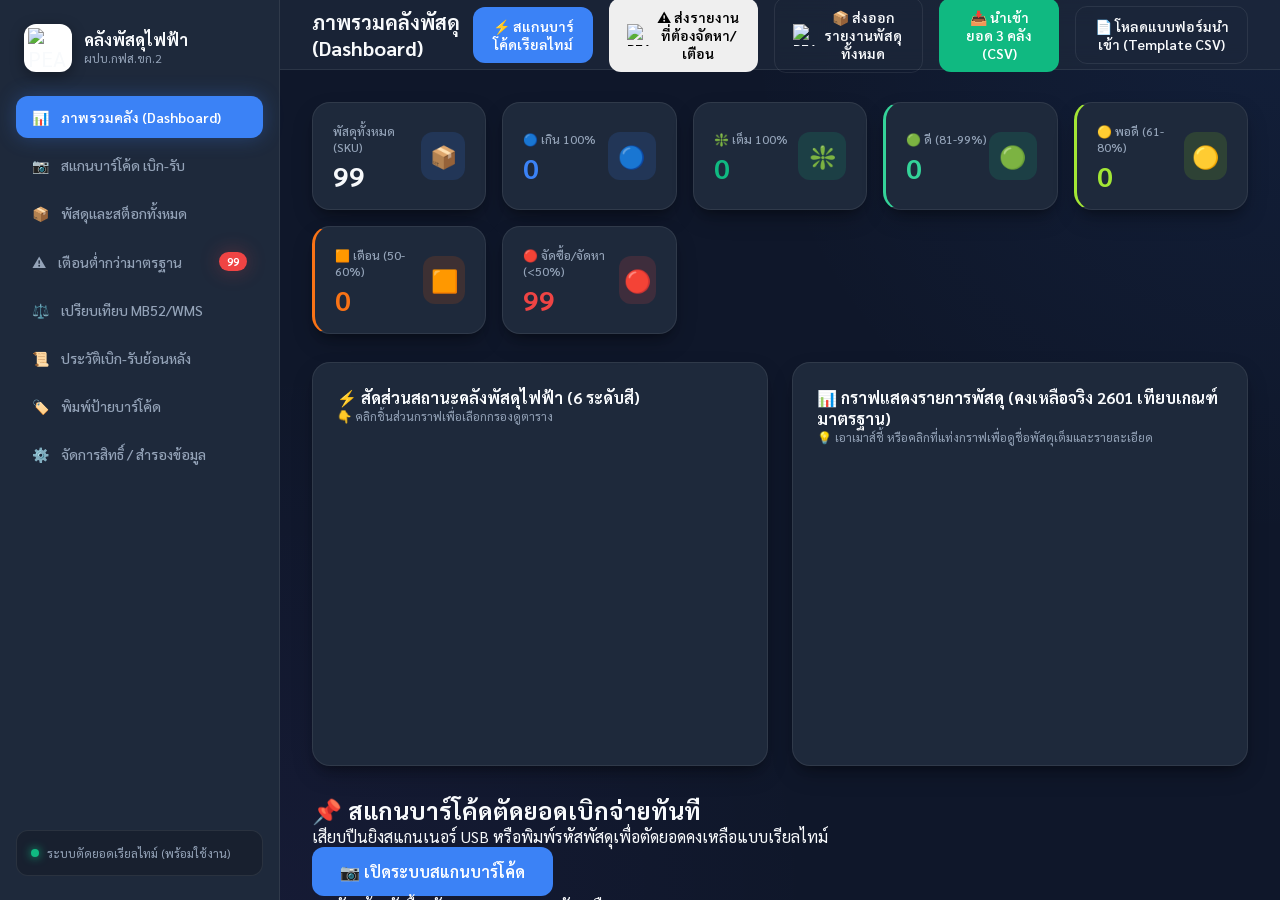
==== public/index.html @ c1f0d264 "Scope transaction modal strictly inside Scan tab only (v9.0)" ====
<!DOCTYPE html>
<html lang="th">
<head>
    <meta charset="UTF-8">
    <meta name="viewport" content="width=device-width, initial-scale=1.0">
    <title>ระบบตรวจนับคลังพัสดุและการเบิกจ่ายเรียลไทม์ (PEA Warehouse Management System)</title>
    
    <!-- CSS Dependencies -->
    <link rel="stylesheet" href="css/styles.css?v=9.0">
    
    <!-- JS Dependencies (Chart.js, JsBarcode & Html5Qrcode Camera Scanner via CDN) -->
    <script src="https://cdn.jsdelivr.net/npm/chart.js"></script>
    <script src="https://cdn.jsdelivr.net/npm/jsbarcode@3.11.5/dist/JsBarcode.all.min.js"></script>
    <script src="https://unpkg.com/html5-qrcode@2.3.8/html5-qrcode.min.js"></script>
</head>
<body>
    <div class="app-container">
        <!-- Sidebar Navigation -->
        <aside class="sidebar">
            <div class="brand-header">
                <div class="brand-logo">
                    <img src="ภาพอุปกรณ์/pea_logo_designed.svg" alt="PEA Logo" onerror="this.onerror=null; this.src='https://lh3.googleusercontent.com/d/1NlyJ3Hu-nC9CjVQD8YRNjFdaChjF1O44';">
                </div>
                <div class="brand-title">
                    <h1>คลังพัสดุไฟฟ้า</h1>
                    <p>ผปบ.กฟส.ขก.2</p>
                </div>
            </div>

            <ul class="nav-menu">
                <li class="nav-item active" data-tab="dashboard">
                    <span>📊</span> ภาพรวมคลัง (Dashboard)
                </li>
                <li class="nav-item" data-tab="scan">
                    <span>📷</span> สแกนบาร์โค้ด เบิก-รับ
                </li>
                <li class="nav-item" data-tab="stock">
                    <span>📦</span> พัสดุและสต็อกทั้งหมด
                </li>
                <li class="nav-item" data-tab="alerts">
                    <span>⚠️</span> เตือนต่ำกว่ามาตรฐาน
                    <span class="nav-badge" id="navAlertBadge">0</span>
                </li>
                <li class="nav-item" data-tab="comparison">
                    <span>⚖️</span> เปรียบเทียบ MB52/WMS
                </li>
                <li class="nav-item" data-tab="history">
                    <span>📜</span> ประวัติเบิก-รับย้อนหลัง
                </li>
                <li class="nav-item" data-tab="labels">
                    <span>🏷️</span> พิมพ์ป้ายบาร์โค้ด
                </li>
                <li class="nav-item" data-tab="settings">
                    <span>⚙️</span> จัดการสิทธิ์ / สำรองข้อมูล
                </li>
            </ul>

            <div class="sidebar-footer">
                <div class="status-indicator">
                    <div class="dot-online"></div>
                    <span>ระบบตัดยอดเรียลไทม์ (พร้อมใช้งาน)</span>
                </div>
            </div>
        </aside>

        <!-- Main Content View Area -->
        <main class="main-content">
            <!-- Top Action Header Bar -->
            <header class="top-bar">
                <h2 class="page-title" id="currentPageTitle">ภาพรวมคลังพัสดุ (Dashboard)</h2>
                <div class="top-actions">
                    <button class="btn btn-primary" onclick="app.switchTab('scan')">
                        ⚡ สแกนบาร์โค้ดเรียลไทม์
                    </button>
                    <button class="btn btn-warning" onclick="app.exportReorderReport()" style="display: inline-flex; align-items: center; gap: 8px;">
                        <img src="https://lh3.googleusercontent.com/d/1NlyJ3Hu-nC9CjVQD8YRNjFdaChjF1O44" alt="PEA Logo" style="width: 22px; height: 22px; object-fit: contain;"> ⚠️ ส่งรายงานที่ต้องจัดหา/เตือน
                    </button>
                    <button class="btn btn-outline" onclick="app.exportAllItemsReport()" style="display: inline-flex; align-items: center; gap: 8px;">
                        <img src="https://lh3.googleusercontent.com/d/1NlyJ3Hu-nC9CjVQD8YRNjFdaChjF1O44" alt="PEA Logo" style="width: 22px; height: 22px; object-fit: contain;"> 📦 ส่งออกรายงานพัสดุทั้งหมด
                    </button>
                    <button class="btn btn-success" onclick="app.triggerImportLocationQuantities()" style="display: inline-flex; align-items: center; gap: 6px;">
                        📥 นำเข้ายอด 3 คลัง (CSV)
                    </button>
                    <button class="btn btn-outline" onclick="app.downloadBatchImportTemplate()" style="display: inline-flex; align-items: center; gap: 6px;">
                        📄 โหลดแบบฟอร์มนำเข้า (Template CSV)
                    </button>
                    <input type="file" id="locationImportFileInput" accept=".csv, .txt" style="display: none;" onchange="app.handleLocationBatchImport(event)">
                </div>
            </header>

            <!-- PAGE 1: DASHBOARD -->
            <div class="page-container active" id="page-dashboard">
                <!-- Interactive KPI Cards (6 Stock Status Levels) -->
                <div class="stats-grid" style="grid-template-columns: repeat(auto-fit, minmax(160px, 1fr));">
                    <div class="stat-card total" id="kpiCardTotal" title="คลิกเพื่อแสดงพัสดุทั้งหมด">
                        <div class="stat-info">
                            <h3>พัสดุทั้งหมด (SKU)</h3>
                            <div class="stat-value" id="statTotalSKU">0</div>
                        </div>
                        <div class="stat-icon">📦</div>
                    </div>
                    <div class="stat-card info" id="kpiCardOver" title="คลิกเพื่อแสดงรายการเกิน 100%">
                        <div class="stat-info">
                            <h3>🔵 เกิน 100%</h3>
                            <div class="stat-value" id="statOverCount" style="color: #3b82f6;">0</div>
                        </div>
                        <div class="stat-icon">🔵</div>
                    </div>
                    <div class="stat-card normal" id="kpiCardFull" title="คลิกเพื่อแสดงรายการเต็ม 100%">
                        <div class="stat-info">
                            <h3>❇️ เต็ม 100%</h3>
                            <div class="stat-value" id="statFullCount" style="color: #10b981;">0</div>
                        </div>
                        <div class="stat-icon">❇️</div>
                    </div>
                    <div class="stat-card" id="kpiCardGood" title="คลิกเพื่อแสดงรายการดี (81-99%)" style="border-left: 3px solid #34d399;">
                        <div class="stat-info">
                            <h3>🟢 ดี (81-99%)</h3>
                            <div class="stat-value" id="statGoodCount" style="color: #34d399;">0</div>
                        </div>
                        <div class="stat-icon" style="background: rgba(16, 185, 129, 0.15); color: #34d399;">🟢</div>
                    </div>
                    <div class="stat-card" id="kpiCardNormal" title="คลิกเพื่อแสดงรายการพอดี (61-80%)" style="border-left: 3px solid #a3e635;">
                        <div class="stat-info">
                            <h3>🟡 พอดี (61-80%)</h3>
                            <div class="stat-value" id="statNormalCount" style="color: #a3e635;">0</div>
                        </div>
                        <div class="stat-icon" style="background: rgba(132, 204, 22, 0.15); color: #a3e635;">🟡</div>
                    </div>
                    <div class="stat-card warning" id="kpiCardLow" title="คลิกเพื่อแสดงรายการเตือน (50-60%)" style="border-left: 3px solid #f97316;">
                        <div class="stat-info">
                            <h3>🟧 เตือน (50-60%)</h3>
                            <div class="stat-value" id="statLowCount" style="color: #f97316;">0</div>
                        </div>
                        <div class="stat-icon" style="background: rgba(234, 88, 12, 0.15); color: #f97316;">🟧</div>
                    </div>
                    <div class="stat-card danger" id="kpiCardOut" title="คลิกเพื่อแสดงรายการจัดซื้อ/จัดหา (<50%)">
                        <div class="stat-info">
                            <h3>🔴 จัดซื้อ/จัดหา (<50%)</h3>
                            <div class="stat-value" id="statOutOfStock" style="color: var(--danger);">0</div>
                        </div>
                        <div class="stat-icon">🔴</div>
                    </div>
                </div>

                <!-- 📊 INTERACTIVE CHARTS SECTION -->
                <div class="top-charts-grid">
                    <!-- Chart 1: Doughnut Status % -->
                    <div class="chart-card">
                        <div class="chart-header">
                            <div>
                                <h3 style="font-size: 16px; font-weight: 700;">⚡ สัดส่วนสถานะคลังพัสดุไฟฟ้า (6 ระดับสี)</h3>
                                <p style="font-size: 12px; color: var(--text-secondary);">👇 คลิกชิ้นส่วนกราฟเพื่อเลือกกรองดูตาราง</p>
                            </div>
                        </div>
                        <div class="chart-wrapper">
                            <canvas id="stockStatusChart"></canvas>
                        </div>
                    </div>

                    <!-- Chart 2: Bar Chart showing Items & Comparison -->
                    <div class="chart-card">
                        <div class="chart-header">
                            <div>
                                <h3 style="font-size: 16px; font-weight: 700;">📊 กราฟแสดงรายการพัสดุ (คงเหลือจริง 2601 เทียบเกณฑ์มาตรฐาน)</h3>
                                <p style="font-size: 12px; color: var(--text-secondary);">💡 เอาเมาส์ชี้ หรือคลิกที่แท่งกราฟเพื่อดูชื่อพัสดุเต็มและรายละเอียด</p>
                            </div>
                            <div id="barChartPageControls" style="display: flex; align-items: center; gap: 8px;">
                                <!-- Dynamic Pagination Controls -->
                            </div>
                        </div>
                        <div class="chart-wrapper">
                            <canvas id="stockComparisonChart"></canvas>
                        </div>
                        <!-- Full Item Name Preview Banner -->
                        <div id="barChartItemPreview"></div>
                    </div>
                </div>

                <!-- Quick Scan Banner -->
                <div class="scan-banner">
                    <div class="scan-banner-info">
                        <h2>📌 สแกนบาร์โค้ดตัดยอดเบิกจ่ายทันที</h2>
                        <p>เสียบปืนยิงสแกนเนอร์ USB หรือพิมพ์รหัสพัสดุเพื่อตัดยอดคงเหลือแบบเรียลไทม์</p>
                    </div>
                    <button class="btn btn-primary" style="padding: 14px 28px; font-size: 16px;" onclick="app.switchTab('scan')">
                        📷 เปิดระบบสแกนบาร์โค้ด
                    </button>
                </div>

                <!-- ⚠️ FILTERED TABLE CARD WITH SORTABLE COLUMNS & SEQUENTIAL INDEX -->
                <div class="table-card">
                    <div class="table-header">
                        <div>
                            <div class="table-title" id="dashboardTableTitle">⚠️ รายการพัสดุแจ้งเตือนต้องสั่งซื้อ/จัดหา</div>
                            <div style="font-size: 12px; color: var(--text-secondary); margin-top: 4px;">เรียงลำดับตามไฟล์มาตรฐานคลัง | คลิกหัวคอลัมน์เพื่อสลับการจัดเรียงได้</div>
                        </div>
                        <div class="filter-pills-bar">
                            <button class="filter-pill active" data-filter="alerts" onclick="app.setDashboardFilter('alerts')">⚠️ แจ้งเตือนรวม</button>
                            <button class="filter-pill" data-filter="out_of_stock" onclick="app.setDashboardFilter('out_of_stock')">🔴 จัดซื้อ/จัดหา (<50%)</button>
                            <button class="filter-pill" data-filter="low" onclick="app.setDashboardFilter('low')">🟧 เตือน (50-60%)</button>
                            <button class="filter-pill" data-filter="normal" onclick="app.setDashboardFilter('normal')">🟡 พอดี (61-80%)</button>
                            <button class="filter-pill" data-filter="good" onclick="app.setDashboardFilter('good')">🟢 ดี (81-99%)</button>
                            <button class="filter-pill" data-filter="full" onclick="app.setDashboardFilter('full')">❇️ เต็ม 100%</button>
                            <button class="filter-pill" data-filter="over" onclick="app.setDashboardFilter('over')">🔵 เกิน 100%</button>
                            <button class="filter-pill" data-filter="all" onclick="app.setDashboardFilter('all')">📦 ทั้งหมด</button>
                        </div>
                    </div>
                    <div class="table-responsive">
                        <table class="data-table">
                            <thead>
                                <tr>
                                    <th style="width: 50px; text-align: center;">ลำดับ</th>
                                    <th>รูปภาพ</th>
                                    <th style="cursor: pointer; user-select: none;" onclick="app.handleSort('code')" title="คลิกเพื่อเรียงตามรหัสพัสดุ">รหัสพัสดุ ⇕</th>
                                    <th style="cursor: pointer; user-select: none;" onclick="app.handleSort('name')" title="คลิกเพื่อเรียงตามชื่อพัสดุ">รายการ ⇕</th>
                                    <th style="cursor: pointer; user-select: none;" onclick="app.handleSort('pct')" title="คลิกเพื่อเรียงตามสถานะ">สถานะ % ⇕</th>
                                    <th style="cursor: pointer; user-select: none; background: rgba(16, 185, 129, 0.25) !important; color: #34d399 !important; font-weight: 700; border-bottom: 2px solid #10b981; border-left: 1px solid rgba(16, 185, 129, 0.3); border-right: 1px solid rgba(16, 185, 129, 0.3);" onclick="app.handleSort('standard')" title="คลิกเพื่อเรียงตามเกณฑ์มาตรฐาน (สีเขียวทั้งคอลัมน์)">❇️ มาตรฐาน ⇕</th>
                                    <th style="cursor: pointer; user-select: none;" onclick="app.handleSort('currentQty')" title="คลิกเพื่อเรียงตามคงเหลือ 2601">คงเหลือจริง(storage location 2601) ⇕</th>
                                    <th style="cursor: pointer; user-select: none;" onclick="app.handleSort('mb52Qty')" title="คลิกเพื่อเรียงตาม MB52">คงเหลือใน MB52 ⇕</th>
                                    <th style="cursor: pointer; user-select: none;" onclick="app.handleSort('wmsQty')" title="คลิกเพื่อเรียงตาม WMS">คงเหลือใน WMS ⇕</th>
                                    <th style="cursor: pointer; user-select: none;" onclick="app.handleSort('wmsVsMb52')" title="คลิกเพื่อเรียงตามส่วนต่าง WMS เทียบกับ MB52">⚖️ WMS vs MB52 (ส่วนต่าง) ⇕</th>
                                    <th style="cursor: pointer; user-select: none;" onclick="app.handleSort('kk23Qty')" title="คลิกเพื่อเรียงตามคลัง 0023">คลังกฟจ.ขอนแก่น (sloc 0023) ⇕</th>
                                    <th style="cursor: pointer; user-select: none;" onclick="app.handleSort('comparison')" title="คลิกเพื่อเรียงตามการเปรียบเทียบยอดคลัง">🔍 เปรียบเทียบยอดคลัง ⇕</th>
                                    <th style="cursor: pointer; user-select: none;" onclick="app.handleSort('pct')" title="คลิกเพื่อเรียงตาม %">% คงเหลือ ⇕</th>
                                    <th>ทำรายการ</th>
                                </tr>
                            </thead>
                            <tbody id="dashboardAlertsTbody">
                                <!-- Dynamic Filtered Rows -->
                            </tbody>
                        </table>
                    </div>
                </div>
            </div>

            <!-- PAGE 2: SCAN & TRANSACTION -->
            <div class="page-container" id="page-scan">
                <div class="scanner-box" style="max-width: 600px; margin: 0 auto;">
                    <h2 style="font-size: 24px; margin-bottom: 8px;">📷 ยิงสแกนบาร์โค้ด หรือป้อนรหัสพัสดุ</h2>
                    <p style="color: var(--text-secondary); margin-bottom: 20px;">รองรับทั้งสแกนเนอร์ USB, พิมพ์รหัสพัสดุ และ **ใช้กล้องถ่ายรูปสแกนบาร์โค้ดบนโทรศัพท์มือถือ**</p>
                    
                    <!-- Manual / USB Scanner Input with Auto-Suggest Dropdown -->
                    <div class="scan-input-group" style="margin-bottom: 20px; position: relative;">
                        <input type="text" id="barcodeInput" class="scan-input" placeholder="ยิงบาร์โค้ด หรือพิมพ์รหัส / ชื่อพัสดุเพื่อเลือก..." autofocus onkeypress="if(event.key==='Enter') app.handleManualScanInput()" oninput="app.handleBarcodeInputLiveSearch(this.value)" onfocus="app.handleBarcodeInputLiveSearch(this.value)">
                        <button class="btn btn-primary" onclick="app.handleManualScanInput()">ค้นหา / เบิก</button>
                        
                        <!-- Dynamic Auto-Suggest Dropdown List -->
                        <div id="barcodeSearchResults" class="search-autocomplete-box" style="display: none;"></div>
                    </div>

                    <!-- Mobile Camera Scanner Controls -->
                    <div style="border-top: 1px solid var(--border-color); padding-top: 20px; text-align: center;">
                        <h4 style="font-size: 15px; color: var(--accent-primary); margin-bottom: 12px;">📱 ระบบสแกนด้วยกล้องมือถือ / เว็บแคม</h4>
                        <div style="display: flex; gap: 8px; justify-content: center; flex-wrap: wrap; margin-bottom: 16px;">
                            <button id="btnStartCamera" class="btn btn-success" onclick="app.startCameraScanner()" style="padding: 10px 20px; font-weight: bold;">
                                📷 เปิดกล้องสแกนบาร์โค้ด
                            </button>
                            <button id="btnStopCamera" class="btn btn-outline" onclick="app.stopCameraScanner()" style="display: none; padding: 10px 16px; color: #ef4444; border-color: #ef4444;">
                                ⏹️ ปิดกล้อง
                            </button>
                            <button id="btnSwitchCamera" class="btn btn-outline" onclick="app.switchCameraFacingMode()" style="display: none; padding: 10px 16px;">
                                🔄 สลับกล้อง (หน้า/หลัง)
                            </button>
                        </div>

                        <!-- Camera Viewfinder Box -->
                        <div id="cameraScannerContainer" style="display: none; position: relative; width: 100%; max-width: 480px; margin: 0 auto; border-radius: 12px; overflow: hidden; border: 3px solid var(--accent-primary); background: #000; box-shadow: 0 10px 25px rgba(0,0,0,0.5);">
                            <div id="cameraScannerView" style="width: 100%;"></div>
                            <div id="cameraScanStatus" style="position: absolute; bottom: 10px; left: 0; right: 0; background: rgba(15, 23, 42, 0.85); color: #34d399; font-size: 12px; padding: 6px 12px; font-weight: 600; text-align: center; z-index: 10;">
                                🎯 กำลังส่องบาร์โค้ด... กรุณาส่องบาร์โค้ดให้อยู่ในกรอบ
                            </div>
                        </div>
                    </div>
                </div>

                <!-- REAL-TIME TRANSACTION & OWNER PROTECTED PHOTO UPLOAD MODAL (Scoped exclusively to Scan tab) -->
                <div class="modal-overlay" id="txModal" hidden style="display: none !important;" onclick="if(event.target===this) app.closeModals()">
                    <div class="modal-card" style="max-width: 580px;">
                        <div class="modal-header">
                            <div class="modal-title">⚡ ทำรายการเรียลไทม์ & จัดการรูปภาพพัสดุ</div>
                            <button class="close-btn close-modal-btn">&times;</button>
                        </div>
                        
                        <div style="background: rgba(0, 0, 0, 0.25); border-radius: var(--radius-md); padding: 16px; margin-bottom: 20px; display: flex; gap: 16px; align-items: center;">
                            <div id="modalItemImageContainer" class="item-thumb-container" style="width: 72px; height: 72px; font-size: 32px;" title="คลิกเพื่อดูรูปภาพขนาดใหญ่ หรือแก้ไข">
                                <!-- Dynamic Modal Thumbnail -->
                            </div>
                            <div style="flex: 1;">
                                <div style="font-size: 12px; color: var(--text-secondary);">รหัสพัสดุ: <span id="modalItemCode" style="font-family: monospace; font-weight: 700; color: var(--accent-primary);"></span></div>
                                <div style="font-size: 16px; font-weight: 700; margin: 4px 0;" id="modalItemName"></div>
                                <div style="display: flex; gap: 16px; margin-top: 6px; font-size: 13px;">
                                    <div>คงเหลือจริง(storage location 2601): <strong id="modalCurrentQty" style="color: var(--success);"></strong></div>
                                    <div>มาตรฐานกำหนด: <strong id="modalStandardQty" style="color: var(--text-secondary);"></strong></div>
                                </div>
                            </div>
                        </div>

                        <!-- Item Photo Management Section (Owner Protected: Aunkung) -->
                        <div style="background: rgba(59, 130, 246, 0.08); border: 1px solid rgba(59, 130, 246, 0.2); border-radius: var(--radius-md); padding: 12px 16px; margin-bottom: 20px; display: flex; align-items: center; justify-content: space-between; gap: 12px; flex-wrap: wrap;">
                            <div>
                                <div style="font-size: 13px; font-weight: 700; color: var(--accent-primary);">🖼️ รูปภาพรายการพัสดุ</div>
                                <div style="font-size: 12px; color: var(--text-secondary);">แนบรูปถ่ายใหม่ หรือคืนค่ารูปภาพเป็นรูปหลักเริ่มต้นได้ทันที</div>
                            </div>
                            <div style="display: flex; gap: 8px;">
                                <button type="button" class="btn btn-outline" style="padding: 6px 12px; font-size: 12px;" onclick="app.triggerItemPhotoUpload()">
                                    📷 เลือกรูปใหม่
                                </button>
                                <button type="button" class="btn btn-outline" style="padding: 6px 12px; font-size: 12px; color: #ef4444; border-color: #ef4444;" onclick="app.handleResetSingleItemPhoto()">
                                    🔄 คืนค่ารูปเดิม
                                </button>
                                <input type="file" id="itemFileInput" accept="image/*" style="display: none;" onchange="app.handleItemPhotoUpload(event)">
                            </div>
                        </div>

                        <form id="txForm">
                            <input type="hidden" id="txCode">
                            <div class="form-group">
                                <label class="form-label">ประเภทการทำรายการ</label>
                                <select id="txType" class="form-control" style="font-weight: 700;" onchange="app.handleTxTypeChange(this.value)">
                                    <option value="dispense">📤 เบิกจ่ายพัสดุ (ตัดยอดสต็อก)</option>
                                    <option value="receive">📥 รับเข้า / เติมพัสดุ (เพิ่มยอดสต็อก)</option>
                                    <option value="audit">📋 ปรับยอดจากการตรวจนับ (สิทธิ์ Owner: ต้องกรอกรหัสผ่านทุกครั้ง)</option>
                                </select>
                            </div>

                            <div class="form-group">
                                <label class="form-label">จำนวนที่ทำรายการ (<span id="txQtyUnit"></span>)</label>
                                <input type="number" id="txQty" class="form-control" min="0" value="1" required style="font-size: 20px; font-weight: 700;" placeholder="ป้อนจำนวน...">
                            </div>

                            <!-- PRESET & DYNAMIC REQUESTERS DROPDOWN & INPUT FOR MOBILE -->
                            <div class="form-group">
                                <label class="form-label">👤 ชื่อผู้เบิก / หน่วยงาน (แตะเลือกจาก Dropdown List)</label>
                                <div style="display: flex; flex-direction: column; gap: 8px;">
                                    <select id="txRequesterSelect" class="form-control" style="font-weight: 600; cursor: pointer;" onchange="app.handleRequesterSelectChange(this.value)">
                                        <!-- Dynamic options generated from app.js -->
                                    </select>
                                    <input type="text" id="txRequester" class="form-control" placeholder="✏️ พิมพ์ป้อนชื่อผู้เบิก / หน่วยงานอื่น..." autocomplete="off" style="display: none;">
                                </div>
                            </div>

                            <div class="form-group">
                                <label class="form-label">เลขที่ใบสั่งงาน / งาน</label>
                                <input type="text" id="txWorkOrder" class="form-control" placeholder="เช่น WO-690123 (งานขยายเขตสาย 22kV)">
                            </div>

                            <div class="form-group">
                                <label class="form-label">หมายเหตุเพิ่มเติม</label>
                                <input type="text" id="txNote" class="form-control" placeholder="หมายเหตุ...">
                            </div>

                            <div style="display: flex; gap: 12px; justify-content: flex-end; margin-top: 24px;">
                                <button type="button" class="btn btn-outline close-modal-btn">ยกเลิก</button>
                                <button type="submit" class="btn btn-primary" style="padding: 12px 24px;">บันทึกตัดยอดเรียลไทม์</button>
                            </div>
                        </form>
                    </div>
                </div>
            </div>

            <!-- PAGE 3: ALL STOCK LIST -->
            <div class="page-container" id="page-stock">
                <div class="table-card">
                    <div class="table-header">
                        <div class="table-title">📦 ข้อมูลรายการพัสดุในคลังทั้งหมด (เรียงลำดับตามไฟล์หลัก)</div>
                        <div class="search-filter-bar">
                            <input type="text" id="mainSearch" class="search-input" placeholder="🔍 ค้นหารหัสพัสดุ หรือชื่อรายการ...">
                        </div>
                    </div>
                    <div class="table-responsive">
                        <table class="data-table">
                            <thead>
                                <tr>
                                    <th style="width: 50px; text-align: center;">ลำดับ</th>
                                    <th>รูปภาพ</th>
                                    <th style="cursor: pointer; user-select: none;" onclick="app.handleSort('code')">รหัสพัสดุ ⇕</th>
                                    <th style="cursor: pointer; user-select: none;" onclick="app.handleSort('name')">รายการพัสดุ ⇕</th>
                                    <th style="cursor: pointer; user-select: none;" onclick="app.handleSort('pct')">สถานะ % ⇕</th>
                                    <th style="cursor: pointer; user-select: none;" onclick="app.handleSort('currentQty')">คงเหลือจริง(storage location 2601) ⇕</th>
                                    <th style="cursor: pointer; user-select: none;" onclick="app.handleSort('mb52Qty')">คงเหลือใน MB52 ⇕</th>
                                    <th style="cursor: pointer; user-select: none;" onclick="app.handleSort('wmsQty')">คงเหลือใน WMS ⇕</th>
                                    <th style="cursor: pointer; user-select: none;" onclick="app.handleSort('wmsVsMb52')">⚖️ WMS vs MB52 (ส่วนต่าง) ⇕</th>
                                    <th style="cursor: pointer; user-select: none;" onclick="app.handleSort('kk23Qty')">คลังกฟจ.ขอนแก่น (sloc 0023) ⇕</th>
                                    <th style="cursor: pointer; user-select: none;" onclick="app.handleSort('comparison')">🔍 เปรียบเทียบยอดคลัง ⇕</th>
                                    <th style="cursor: pointer; user-select: none;" onclick="app.handleSort('standard')">ยอดมาตรฐาน ⇕</th>
                                    <th style="cursor: pointer; user-select: none;" onclick="app.handleSort('pct')">% คงเหลือ ⇕</th>
                                    <th>ตัดยอด / เติม</th>
                                </tr>
                            </thead>
                            <tbody id="stockTbody">
                                <!-- Dynamic Stock Rows -->
                            </tbody>
                        </table>
                    </div>
                </div>
            </div>

            <!-- PAGE 4: LOW STOCK ALERTS -->
            <div class="page-container" id="page-alerts">
                <div class="table-card">
                    <div class="table-header">
                        <div class="table-title">⚠️ รายการพัสดุต้องจัดซื้อ/จัดหา (<50%) และพัสดุเตือน (50-60%)</div>
                        <button class="btn btn-success" onclick="app.exportReorderReport()">📥 โหลดไฟล์ Excel/CSV รายการต้องจัดหา/เตือน</button>
                    </div>
                    <div class="table-responsive">
                        <table class="data-table">
                            <thead>
                                <tr>
                                    <th style="width: 50px; text-align: center;">ลำดับ</th>
                                    <th>รูปภาพ</th>
                                    <th style="cursor: pointer; user-select: none;" onclick="app.handleSort('code')">รหัสพัสดุ ⇕</th>
                                    <th style="cursor: pointer; user-select: none;" onclick="app.handleSort('name')">รายการพัสดุ ⇕</th>
                                    <th style="cursor: pointer; user-select: none;" onclick="app.handleSort('pct')">สถานะ % ⇕</th>
                                    <th style="cursor: pointer; user-select: none; background: rgba(16, 185, 129, 0.25) !important; color: #34d399 !important; font-weight: 700; border-bottom: 2px solid #10b981; border-left: 1px solid rgba(16, 185, 129, 0.3); border-right: 1px solid rgba(16, 185, 129, 0.3);" onclick="app.handleSort('standard')" title="คลิกเพื่อเรียงตามเกณฑ์มาตรฐาน (สีเขียวทั้งคอลัมน์)">❇️ เกณฑ์มาตรฐาน ⇕</th>
                                    <th style="cursor: pointer; user-select: none;" onclick="app.handleSort('currentQty')">คงเหลือจริง(storage location 2601) ⇕</th>
                                    <th style="cursor: pointer; user-select: none;" onclick="app.handleSort('mb52Qty')">คงเหลือใน MB52 ⇕</th>
                                    <th style="cursor: pointer; user-select: none;" onclick="app.handleSort('wmsQty')">คงเหลือใน WMS ⇕</th>
                                    <th style="cursor: pointer; user-select: none;" onclick="app.handleSort('wmsVsMb52')">⚖️ WMS vs MB52 (ส่วนต่าง) ⇕</th>
                                    <th style="cursor: pointer; user-select: none;" onclick="app.handleSort('kk23Qty')">คลังกฟจ.ขอนแก่น (sloc 0023) ⇕</th>
                                    <th style="cursor: pointer; user-select: none;" onclick="app.handleSort('comparison')">🔍 เปรียบเทียบยอดคลัง ⇕</th>
                                    <th style="cursor: pointer; user-select: none;" onclick="app.handleSort('pct')">สถานะคงเหลือ (% ขาด) ⇕</th>
                                    <th>จัดการ</th>
                                </tr>
                            </thead>
                            <tbody id="alertsTbody">
                                <!-- Dynamic Alert Rows -->
                            </tbody>
                        </table>
                    </div>
                </div>
            </div>

            <!-- PAGE 4.5: DEDICATED WMS & MB52 COMPARISON TABLE PAGE -->
            <div class="page-container" id="page-comparison">
                <!-- Summary KPI Cards for MB52 vs WMS Comparison -->
                <div class="stats-grid" style="grid-template-columns: repeat(auto-fit, minmax(180px, 1fr)); margin-bottom: 24px;">
                    <div class="stat-card" id="compCardTotal" onclick="app.setCompFilter('all')" style="cursor: pointer; border-left: 4px solid var(--accent-primary);">
                        <div class="stat-header">
                            <span class="stat-title">พัสดุเปรียบเทียบทั้งหมด</span>
                            <span class="stat-icon">⚖️</span>
                        </div>
                        <div class="stat-value" id="compStatTotalSKU">0</div>
                        <div style="font-size: 11px; color: var(--text-secondary); margin-top: 4px;">รายการพัสดุในระบบ</div>
                    </div>
                    <div class="stat-card" id="compCardEqual" onclick="app.setCompFilter('equal')" style="cursor: pointer; border-left: 4px solid #10b981;">
                        <div class="stat-header">
                            <span class="stat-title">ยอดตรงกัน (WMS = MB52)</span>
                            <span class="stat-icon">🟢</span>
                        </div>
                        <div class="stat-value" id="compStatEqualCount" style="color: #10b981;">0</div>
                        <div style="font-size: 11px; color: var(--text-secondary); margin-top: 4px;">คลัง MB52 เท่ากับ WMS</div>
                    </div>
                    <div class="stat-card" id="compCardWmsOver" onclick="app.setCompFilter('wms_over')" style="cursor: pointer; border-left: 4px solid #3b82f6;">
                        <div class="stat-header">
                            <span class="stat-title">WMS มากกว่า MB52</span>
                            <span class="stat-icon">🔵</span>
                        </div>
                        <div class="stat-value" id="compStatWmsOverCount" style="color: #3b82f6;">0</div>
                        <div style="font-size: 11px; color: var(--text-secondary); margin-top: 4px;">ยอด WMS > MB52</div>
                    </div>
                    <div class="stat-card" id="compCardWmsUnder" onclick="app.setCompFilter('wms_under')" style="cursor: pointer; border-left: 4px solid #ef4444;">
                        <div class="stat-header">
                            <span class="stat-title">WMS น้อยกว่า MB52</span>
                            <span class="stat-icon">🔴</span>
                        </div>
                        <div class="stat-value" id="compStatWmsUnderCount" style="color: #ef4444;">0</div>
                        <div style="font-size: 11px; color: var(--text-secondary); margin-top: 4px;">ยอด WMS < MB52</div>
                    </div>
                </div>

                <!-- Comparison Table Card -->
                <div class="table-card">
                    <div class="table-header" style="flex-wrap: wrap; gap: 12px;">
                        <div>
                            <div class="table-title" id="compTableTitle">⚖️ ตารางเปรียบเทียบยอดคงเหลือ WMS และ MB52 ที่นำเข้า</div>
                            <div style="font-size: 12px; color: var(--text-secondary); margin-top: 2px;">เปรียบเทียบยอดของแต่ละรายการ เพื่อตรวจสอบส่วนต่างและความถูกต้องของการนำเข้าข้อมูล</div>
                        </div>
                        <div style="display: flex; gap: 8px; flex-wrap: wrap;">
                            <button class="btn btn-success" onclick="app.exportWmsMb52ComparisonReport()">
                                📥 โหลดไฟล์รายงานเปรียบเทียบ WMS vs MB52 (Excel)
                            </button>
                            <button class="btn btn-outline" onclick="app.triggerImportLocationQuantities()">
                                📥 นำเข้าไฟล์ยอด MB52/WMS (CSV)
                            </button>
                        </div>
                    </div>

                    <!-- Search & Filter Controls -->
                    <div style="padding: 12px 20px; border-bottom: 1px solid var(--border-color); display: flex; gap: 12px; align-items: center; flex-wrap: wrap; background: rgba(0,0,0,0.1);">
                        <input type="text" id="compSearchInput" class="search-input" style="max-width: 320px;" placeholder="🔍 ค้นหารหัสพัสดุ หรือชื่อพัสดุ..." oninput="app.renderComparisonTable()">
                        <div style="display: flex; gap: 6px; flex-wrap: wrap;">
                            <button class="filter-pill active" id="compFilterAll" onclick="app.setCompFilter('all')">ทั้งหมด</button>
                            <button class="filter-pill" id="compFilterDiff" onclick="app.setCompFilter('diff')" style="color: #f97316;">⚠️ เฉพาะรายการมีส่วนต่าง</button>
                            <button class="filter-pill" id="compFilterEqual" onclick="app.setCompFilter('equal')">🟢 ยอดตรงกัน</button>
                            <button class="filter-pill" id="compFilterWmsOver" onclick="app.setCompFilter('wms_over')">🔵 WMS > MB52</button>
                            <button class="filter-pill" id="compFilterWmsUnder" onclick="app.setCompFilter('wms_under')">🔴 WMS < MB52</button>
                        </div>
                    </div>

                    <div class="table-responsive">
                        <table class="data-table">
                            <thead>
                                <tr>
                                    <th style="width: 50px; text-align: center;">ลำดับ</th>
                                    <th>รูปภาพ</th>
                                    <th style="cursor: pointer; user-select: none;" onclick="app.handleSort('code')">รหัสพัสดุ ⇕</th>
                                    <th style="cursor: pointer; user-select: none;" onclick="app.handleSort('name')">รายการพัสดุ ⇕</th>
                                    <th style="cursor: pointer; user-select: none;" onclick="app.handleSort('currentQty')">คงเหลือจริง(sloc 2601) ⇕</th>
                                    <th style="cursor: pointer; user-select: none;" onclick="app.handleSort('mb52Qty')" style="background: rgba(147, 51, 234, 0.1);">คงเหลือใน MB52 ⇕</th>
                                    <th style="cursor: pointer; user-select: none;" onclick="app.handleSort('wmsQty')" style="background: rgba(59, 130, 246, 0.1);">คงเหลือใน WMS ⇕</th>
                                    <th style="cursor: pointer; user-select: none;" onclick="app.handleSort('wmsVsMb52')">⚖️ ส่วนต่าง (WMS - MB52) ⇕</th>
                                    <th style="cursor: pointer; user-select: none;" onclick="app.handleSort('kk23Qty')">คลังกฟจ.ขอนแก่น (sloc 0023) ⇕</th>
                                    <th style="cursor: pointer; user-select: none;" onclick="app.handleSort('comparison')">🔍 เปรียบเทียบ 4 คลัง ⇕</th>
                                    <th>จัดการ</th>
                                </tr>
                            </thead>
                            <tbody id="comparisonTbody">
                                <!-- Dynamic Comparison Rows -->
                            </tbody>
                        </table>
                    </div>
                </div>
            </div>

            <!-- PAGE 5: HISTORY LOGS -->
            <div class="page-container" id="page-history">
                <div class="table-card">
                    <div class="table-header" style="flex-wrap: wrap; gap: 12px;">
                        <div>
                            <div class="table-title">📜 ประวัติการเบิกจ่าย รับเข้า และตรวจนับพัสดุย้อนหลัง</div>
                            <div style="font-size: 12px; color: var(--text-secondary); margin-top: 2px;">บันทึกประวัติการเบิกจ่าย รับเข้า และปรับยอดตรวจนับพัสดุทั้งหมดเรียลไทม์</div>
                        </div>
                        <div style="display: flex; gap: 8px; flex-wrap: wrap;">
                            <button class="btn btn-primary" onclick="app.printHistoryLog()" style="display: inline-flex; align-items: center; gap: 6px;">
                                🖨️ ปริ้นท์รายงานประวัติทั้งหมด
                            </button>
                            <button class="btn btn-success" onclick="app.exportHistoryLogToExcel()" style="display: inline-flex; align-items: center; gap: 6px;">
                                📥 โหลดไฟล์ Excel ประวัติย้อนหลัง
                            </button>
                        </div>
                    </div>
                    <div class="table-responsive">
                        <table class="data-table">
                            <thead>
                                <tr>
                                    <th>วัน-เวลา</th>
                                    <th>ประเภท</th>
                                    <th>รหัสพัสดุ</th>
                                    <th>รายการพัสดุ</th>
                                    <th>จำนวน</th>
                                    <th>คงเหลือหลังทำรายการ</th>
                                    <th>ผู้เบิก/ผู้ทำรายการ</th>
                                    <th>งาน/หมายเหตุ</th>
                                </tr>
                            </thead>
                            <tbody id="historyTbody">
                                <!-- Dynamic History Rows -->
                            </tbody>
                        </table>
                    </div>
                </div>
            </div>

            <!-- PAGE 6: BARCODE LABELS PRINT -->
            <div class="page-container" id="page-labels">
                <div style="display: flex; justify-content: space-between; align-items: center; margin-bottom: 24px;">
                    <div>
                        <h3 style="font-size: 20px;">🏷️ ป้ายบาร์โค้ดพัสดุ (Code 128) สำหรับติดชั้นวาง</h3>
                        <p style="color: var(--text-secondary); font-size: 14px;">สามารถกดสั่งพิมพ์ออกทางเครื่องพิมพ์ (Printer) เพื่อติดที่ตู้/ชั้นพัสดุ</p>
                    </div>
                    <button class="btn btn-primary" onclick="window.print()">🖨️ พิมพ์ป้ายบาร์โค้ดทั้งหมด</button>
                </div>
                
                <div class="barcode-labels-grid" id="barcodeLabelsContainer">
                    <!-- Dynamic Barcode Labels -->
                </div>
            </div>

            <!-- PAGE 7: SETTINGS, OWNER PERMISSION, REQUESTERS MANAGEMENT & BACKUP -->
            <div class="page-container" id="page-settings">
                <!-- OWNER PERMISSION CONTROL CARD -->
                <div class="table-card" style="padding: 32px; margin-bottom: 28px; border-left: 4px solid var(--accent-primary);">
                    <div style="display: flex; justify-content: space-between; align-items: flex-start; gap: 20px; flex-wrap: wrap;">
                        <div>
                            <h3 style="font-size: 20px; margin-bottom: 6px;">🔐 การควบคุมสิทธิ์เจ้าของระบบ (Owner Permission Control)</h3>
                            <p style="color: var(--text-secondary); font-size: 14px; margin-bottom: 16px;">
                                กำหนดสิทธิ์ผู้ใช้งานในการ **"ปรับยอดจากการตรวจนับ (Count Override)"** โดยเจ้าของระบบสามารถอนุมัติอนุญาต หรือยกเลิกสิทธิ์การปรับยอดได้ตลอดเวลา
                            </p>
                            <div>
                                <span id="permStatusBadge" class="badge badge-success" style="font-size: 14px; padding: 6px 14px;">
                                    🟢 อนุญาตใช้งานสิทธิ์ตรวจนับ (Granted)
                                </span>
                            </div>
                        </div>
                        <div>
                            <button id="permToggleBtn" class="btn btn-danger" style="padding: 12px 24px; font-size: 14px;" onclick="app.toggleAuditPermission()">
                                🚫 ยกเลิกสิทธิ์การปรับยอดตรวจนับ (Revoke Permission)
                            </button>
                        </div>
                    </div>
                </div>

                <!-- 👤 REQUESTERS PERSONNEL MANAGEMENT CARD -->
                <div class="table-card" style="padding: 32px; margin-bottom: 28px; border-left: 4px solid var(--success);">
                    <div style="display: flex; justify-content: space-between; align-items: center; margin-bottom: 16px; flex-wrap: wrap; gap: 12px;">
                        <div>
                            <h3 style="font-size: 20px;">👤 จัดการรายชื่อผู้เบิก / หน่วยงาน (ต้องกรอกรหัสผ่านทุกครั้งเมื่อเพิ่ม-ลบรายชื่อ)</h3>
                            <p style="color: var(--text-secondary); font-size: 14px; margin-top: 2px;">
                                การเพิ่มหรือลบรายชื่อผู้เบิก ต้องยืนยันรหัสผ่านเจ้าของสิทธิ์ทุกครั้งก่อนดำเนินการ
                            </p>
                        </div>
                        <div style="display: flex; gap: 10px; align-items: center;">
                            <span id="requestersCountBadge" class="badge badge-info" style="font-size: 14px; padding: 6px 14px;">0 ท่าน</span>
                        </div>
                    </div>

                    <div style="display: flex; gap: 12px; margin-bottom: 24px; max-width: 500px;">
                        <input type="text" id="newRequesterInput" class="form-control" placeholder="พิมพ์ชื่อ-นามสกุล หรือหน่วยงานใหม่..." onkeypress="if(event.key==='Enter') app.handleAddRequester()">
                        <button class="btn btn-success" style="white-space: nowrap; padding: 10px 20px;" onclick="app.handleAddRequester()">
                            ➕ เพิ่มรายชื่อ
                        </button>
                    </div>

                    <div id="requestersListContainer" style="display: grid; grid-template-columns: repeat(auto-fill, minmax(280px, 1fr)); gap: 12px; max-height: 400px; overflow-y: auto; padding-right: 6px;">
                        <!-- Dynamic Personnel Cards -->
                    </div>
                </div>

                <!-- DATA BACKUP & RESET CARD (RESTRICTED STRICTLY TO OWNER WITH PIN VERIFICATION) -->
                <div class="table-card" style="padding: 32px; border-left: 4px solid var(--danger);">
                    <div style="display: flex; justify-content: space-between; align-items: center; margin-bottom: 12px; flex-wrap: wrap; gap: 12px;">
                        <h3 style="font-size: 20px;">⚙️ การจัดการข้อมูลและการสำรองข้อมูล (Data Persistence & Backup)</h3>
                        <span class="badge badge-danger" style="font-size: 13px; padding: 6px 12px;">🔒 เฉพาะสิทธิ์เจ้าของระบบเท่านั้น</span>
                    </div>
                    <p style="color: var(--text-secondary); margin-bottom: 24px;">
                        การส่งออกไฟล์ Backup หรือการคืนค่ารีเซ็ตระบบพัสดุ ถูกจำกัดสิทธิ์เฉพาะเจ้าของระบบเท่านั้น โดยต้องยืนยันรหัสผ่านเจ้าของสิทธิ์ก่อนดำเนินการ
                    </p>
                    
                    <div style="display: flex; gap: 16px; flex-wrap: wrap;">
                        <button class="btn btn-primary" onclick="app.exportBackupData()">
                            💾 ส่งออกไฟล์สำรองข้อมูล (Owner Protected Backup JSON)
                        </button>
                        <button class="btn btn-warning" style="background: #f59e0b; color: #ffffff;" onclick="app.resetAllItemPhotos()">
                            🖼️ รีเซตรูปภาพพัสดุทั้งหมดกลับเป็นค่าเริ่มต้น (Reset Photos)
                        </button>
                        <button class="btn btn-danger" onclick="app.resetSystemData()">
                            🔄 คืนค่าข้อมูลพัสดุตั้งต้น (Owner Factory Reset)
                        </button>
                    </div>
                </div>
            </div>

    <!-- FULL-SIZE IMAGE VIEWER MODAL -->
    <div class="modal-overlay" id="imageViewerModal" hidden style="display: none !important; z-index: 10000;" onclick="app.closeImageViewerModal()">
        <div style="position: relative; max-width: 90vw; max-height: 90vh; display: flex; flex-direction: column; align-items: center;" onclick="event.stopPropagation()">
            <button class="close-btn" style="position: absolute; top: -40px; right: 0; color: #ffffff; font-size: 32px;" onclick="app.closeImageViewerModal()">&times;</button>
            <img id="imageViewerImg" class="image-preview-modal-content" src="" alt="รูปพัสดุ">
            <div id="imageViewerCaption" style="margin-top: 12px; font-size: 15px; font-weight: 600; color: #ffffff; background: rgba(0,0,0,0.6); padding: 8px 16px; border-radius: var(--radius-md);"></div>
            <div style="margin-top: 12px; display: flex; gap: 10px; flex-wrap: wrap;">
                <button class="btn btn-primary" style="font-size: 13px; padding: 8px 16px;" onclick="app.triggerItemPhotoUpload()">📷 เปลี่ยนเป็นรูปใหม่</button>
                <button class="btn btn-danger" style="font-size: 13px; padding: 8px 16px;" onclick="app.handleResetSingleItemPhoto()">🔄 คืนค่ารูปเดิมรายการนี้</button>
            </div>
        </div>
    </div>

    <!-- MODAL FOR EDITING 3 STORAGE LOCATION QUANTITIES (OWNER PROTECTED: Aunkung) -->
    <div class="modal-overlay" id="locationModal" hidden style="display: none !important;" onclick="if(event.target===this) app.closeModals()">
        <div class="modal-card">
            <div class="modal-header">
                <h3 class="modal-title">🔐 ปรับยอดคงเหลือ 3 คลัง (สิทธิ์ Owner: Aunkung)</h3>
                <button class="close-modal-btn">&times;</button>
            </div>
            <div class="modal-body">
                <div style="background: rgba(59, 130, 246, 0.08); border: 1px solid rgba(59, 130, 246, 0.2); border-radius: var(--radius-md); padding: 12px 16px; margin-bottom: 16px;">
                    <div style="font-size: 12px; color: var(--accent-primary); font-weight: 700; font-family: monospace;" id="locModalCode"></div>
                    <div style="font-size: 15px; font-weight: 700; color: var(--text-primary); margin-top: 2px;" id="locModalName"></div>
                </div>
                <form id="locationForm" onsubmit="event.preventDefault(); app.handleSaveLocationQuantities();">
                    <input type="hidden" id="locCode">
                    <div class="form-group">
                        <label class="form-label">📊 คงเหลือใน MB52</label>
                        <input type="number" id="locMb52Qty" class="form-control" min="0" required>
                    </div>
                    <div class="form-group">
                        <label class="form-label">📦 คงเหลือใน WMS</label>
                        <input type="number" id="locWmsQty" class="form-control" min="0" required>
                    </div>
                    <div class="form-group">
                        <label class="form-label">🏢 คงเหลือ คลังกฟจ.ขอนแก่น (storage location 0023)</label>
                        <input type="number" id="locKk23Qty" class="form-control" min="0" required>
                    </div>
                    <div style="display: flex; gap: 10px; margin-top: 24px;">
                        <button type="button" class="btn btn-outline close-modal-btn" style="flex: 1;">ยกเลิก</button>
                        <button type="submit" class="btn btn-primary" style="flex: 2; padding: 12px;">💾 บันทึกยอดคลัง</button>
                    </div>
                </form>
            </div>
        </div>
    </div>

        </main>
    </div>

    <!-- App Scripts -->
    <script src="js/data.js"></script>
    <script src="js/barcode.js"></script>
    <script src="js/app.js"></script>
</body>
</html>
---- public/css/styles.css ----
/* Modern Electrical Warehouse Management System CSS */
@import url('https://fonts.googleapis.com/css2?family=Inter:wght@300;400;500;600;700&family=Sarabun:wght@300;400;500;600;700&display=swap');

:root {
    --bg-primary: #0f172a;
    --bg-surface: #1e293b;
    --bg-surface-elevated: #334155;
    --bg-glass: rgba(30, 41, 59, 0.75);
    
    --accent-primary: #3b82f6;
    --accent-hover: #2563eb;
    --accent-light: rgba(59, 130, 246, 0.15);
    
    --success: #10b981;
    --success-bg: rgba(16, 185, 129, 0.15);
    --warning: #f59e0b;
    --warning-bg: rgba(245, 158, 11, 0.15);
    --danger: #ef4444;
    --danger-bg: rgba(239, 68, 68, 0.15);
    --info: #06b6d4;

    --text-primary: #f8fafc;
    --text-secondary: #94a3b8;
    --text-muted: #64748b;
    
    --border-color: rgba(255, 255, 255, 0.08);
    --border-hover: rgba(255, 255, 255, 0.18);

    --radius-sm: 8px;
    --radius-md: 12px;
    --radius-lg: 18px;
    --radius-full: 9999px;

    --shadow-card: 0 10px 25px -5px rgba(0, 0, 0, 0.3), 0 8px 10px -6px rgba(0, 0, 0, 0.3);
    --shadow-glow: 0 0 20px rgba(59, 130, 246, 0.3);
    --shadow-danger: 0 0 20px rgba(239, 68, 68, 0.3);

    --transition-fast: 0.15s ease;
    --transition-normal: 0.25s ease;
}

* {
    box-sizing: border-box;
    margin: 0;
    padding: 0;
}

body {
    font-family: 'Sarabun', 'Inter', -apple-system, BlinkMacSystemFont, sans-serif;
    background-color: var(--bg-primary);
    color: var(--text-primary);
    min-height: 100vh;
    display: block;
    width: 100%;
    margin: 0;
    padding: 0;
    overflow-x: hidden;
}

/* Layout Grid */
.app-container {
    display: flex;
    width: 100vw;
    height: 100vh;
    overflow: hidden;
}

/* Sidebar */
.sidebar {
    width: 280px;
    background: var(--bg-surface);
    border-right: 1px solid var(--border-color);
    display: flex;
    flex-direction: column;
    padding: 24px 16px;
    gap: 24px;
    flex-shrink: 0;
}

.brand-header {
    display: flex;
    align-items: center;
    gap: 12px;
    padding: 0 8px;
}

.brand-logo {
    width: 48px;
    height: 48px;
    background: #ffffff;
    border-radius: var(--radius-md);
    display: flex;
    align-items: center;
    justify-content: center;
    font-size: 22px;
    box-shadow: 0 4px 14px rgba(0, 0, 0, 0.35);
    padding: 4px;
    overflow: hidden;
    flex-shrink: 0;
}

.brand-logo img {
    width: 100%;
    height: 100%;
    object-fit: contain;
}

.brand-title h1 {
    font-size: 16px;
    font-weight: 700;
    color: var(--text-primary);
    line-height: 1.2;
}

.brand-title p {
    font-size: 12px;
    color: var(--text-secondary);
}

.nav-menu {
    display: flex;
    flex-direction: column;
    gap: 6px;
    list-style: none;
}

.nav-item {
    display: flex;
    align-items: center;
    gap: 12px;
    padding: 12px 16px;
    border-radius: var(--radius-md);
    color: var(--text-secondary);
    font-size: 14px;
    font-weight: 500;
    cursor: pointer;
    transition: var(--transition-fast);
}

.nav-item:hover {
    background: rgba(255, 255, 255, 0.05);
    color: var(--text-primary);
}

.nav-item.active {
    background: var(--accent-primary);
    color: #ffffff;
    font-weight: 600;
    box-shadow: var(--shadow-glow);
}

.nav-item .nav-badge {
    margin-left: auto;
    background: var(--danger);
    color: white;
    font-size: 11px;
    font-weight: 700;
    padding: 2px 8px;
    border-radius: var(--radius-full);
    box-shadow: var(--shadow-danger);
}

/* Sidebar Footer / System Quick Status */
.sidebar-footer {
    margin-top: auto;
    background: rgba(0, 0, 0, 0.2);
    border-radius: var(--radius-md);
    padding: 14px;
    border: 1px solid var(--border-color);
}

.status-indicator {
    display: flex;
    align-items: center;
    gap: 8px;
    font-size: 12px;
    color: var(--text-secondary);
}

.dot-online {
    width: 8px;
    height: 8px;
    background: var(--success);
    border-radius: 50%;
    box-shadow: 0 0 10px var(--success);
}

/* Main Content Area */
.main-content {
    flex: 1;
    display: flex;
    flex-direction: column;
    overflow-y: auto;
    background: radial-gradient(circle at top right, rgba(59, 130, 246, 0.08), transparent 40%),
                radial-gradient(circle at bottom left, rgba(139, 92, 246, 0.05), transparent 40%);
}

.top-bar {
    min-height: 70px;
    height: auto;
    border-bottom: 1px solid var(--border-color);
    display: flex;
    align-items: center;
    justify-content: space-between;
    padding: 16px 32px;
    background: var(--bg-glass);
    backdrop-filter: blur(12px);
    position: sticky;
    top: 0;
    z-index: 100;
}

.page-title {
    font-size: 20px;
    font-weight: 700;
}

.top-actions {
    display: flex;
    align-items: center;
    gap: 16px;
}

.btn {
    display: inline-flex;
    align-items: center;
    justify-content: center;
    gap: 8px;
    padding: 10px 18px;
    border-radius: var(--radius-md);
    font-size: 14px;
    font-weight: 600;
    font-family: inherit;
    border: none;
    cursor: pointer;
    transition: var(--transition-fast);
    text-decoration: none;
}

.btn-primary {
    background: var(--accent-primary);
    color: white;
}

.btn-primary:hover {
    background: var(--accent-hover);
    box-shadow: var(--shadow-glow);
}

.btn-danger {
    background: var(--danger);
    color: white;
}

.btn-danger:hover {
    background: #dc2626;
    box-shadow: var(--shadow-danger);
}

.btn-outline {
    background: transparent;
    border: 1px solid var(--border-color);
    color: var(--text-primary);
}

.btn-outline:hover {
    border-color: var(--border-hover);
    background: rgba(255, 255, 255, 0.05);
}

.btn-success {
    background: var(--success);
    color: white;
}

.btn-success:hover {
    background: #059669;
}

/* Page Views Container */
.page-container {
    padding: 32px;
    display: none;
}

.page-container.active {
    display: block;
    animation: fadeIn 0.3s ease;
}

@keyframes fadeIn {
    from { opacity: 0; transform: translateY(10px); }
    to { opacity: 1; transform: translateY(0); }
}

/* Dashboard KPI Cards Grid */
.stats-grid {
    display: grid;
    grid-template-columns: repeat(auto-fit, minmax(200px, 1fr));
    gap: 16px;
    margin-bottom: 28px;
}

.stat-card {
    background: var(--bg-surface);
    border: 1px solid var(--border-color);
    border-radius: var(--radius-lg);
    padding: 20px;
    display: flex;
    align-items: center;
    justify-content: space-between;
    box-shadow: var(--shadow-card);
    transition: var(--transition-fast);
    cursor: pointer;
    position: relative;
    user-select: none;
}

.stat-card:hover {
    transform: translateY(-4px);
    border-color: var(--accent-primary);
    box-shadow: 0 12px 30px -5px rgba(0, 0, 0, 0.4), var(--shadow-glow);
}

.stat-card.active-filter {
    border-color: var(--accent-primary);
    background: linear-gradient(135deg, var(--bg-surface-elevated), var(--bg-surface));
    box-shadow: var(--shadow-glow);
}

.stat-card.active-filter::after {
    content: "✓ เลือก";
    position: absolute;
    top: 8px;
    right: 10px;
    font-size: 10px;
    font-weight: 700;
    color: var(--accent-primary);
    background: var(--accent-light);
    padding: 2px 6px;
    border-radius: var(--radius-full);
}

.stat-info h3 {
    font-size: 12px;
    color: var(--text-secondary);
    font-weight: 500;
    margin-bottom: 6px;
}

.stat-value {
    font-size: 28px;
    font-weight: 700;
    line-height: 1;
}

.stat-icon {
    width: 48px;
    height: 48px;
    border-radius: var(--radius-md);
    display: flex;
    align-items: center;
    justify-content: center;
    font-size: 22px;
}

.stat-card.total .stat-icon { background: var(--accent-light); color: var(--accent-primary); }
.stat-card.info .stat-icon { background: rgba(59, 130, 246, 0.15); color: #3b82f6; }
.stat-card.normal .stat-icon { background: var(--success-bg); color: var(--success); }
.stat-card.warning .stat-icon { background: var(--warning-bg); color: var(--warning); }
.stat-card.danger .stat-icon { background: var(--danger-bg); color: var(--danger); }

/* TOP CHARTS GRID POSITIONING */
.top-charts-grid {
    display: grid;
    grid-template-columns: repeat(auto-fit, minmax(340px, 1fr));
    gap: 24px;
    margin-bottom: 28px;
}

.chart-card {
    background: var(--bg-surface);
    border: 1px solid var(--border-color);
    border-radius: var(--radius-lg);
    padding: 24px;
    box-shadow: var(--shadow-card);
    display: flex;
    flex-direction: column;
}

.chart-header {
    display: flex;
    align-items: center;
    justify-content: space-between;
    margin-bottom: 16px;
}

.chart-wrapper {
    position: relative;
    width: 100%;
    height: 280px;
}

/* Interactive Filter Pills */
.filter-pills-bar {
    display: flex;
    gap: 8px;
    flex-wrap: wrap;
}

.filter-pill {
    padding: 6px 14px;
    border-radius: var(--radius-full);
    font-size: 12px;
    font-weight: 600;
    background: rgba(255, 255, 255, 0.05);
    border: 1px solid var(--border-color);
    color: var(--text-secondary);
    cursor: pointer;
    transition: var(--transition-fast);
}

.filter-pill:hover {
    background: rgba(255, 255, 255, 0.1);
    color: var(--text-primary);
}

.filter-pill.active {
    background: var(--accent-primary);
    color: white;
    border-color: var(--accent-primary);
    box-shadow: var(--shadow-glow);
/* Live Search Autocomplete Suggestions Dropdown */
.search-autocomplete-box {
    position: absolute;
    top: calc(100% + 6px);
    left: 0;
    right: 0;
    background: #0f172a;
    border: 1px solid var(--accent-primary);
    border-radius: var(--radius-md);
    max-height: 340px;
    overflow-y: auto;
    z-index: 9999;
    box-shadow: 0 14px 35px rgba(0, 0, 0, 0.8);
    padding: 6px;
}

.search-suggest-item {
    display: flex;
    align-items: center;
    gap: 12px;
    padding: 10px 14px;
    border-radius: var(--radius-sm);
    cursor: pointer;
    transition: var(--transition-fast);
    border-bottom: 1px solid rgba(255, 255, 255, 0.06);
    text-align: left;
}

.search-suggest-item:last-child {
    border-bottom: none;
}

.search-suggest-item:hover {
    background: rgba(59, 130, 246, 0.22);
    border-color: var(--accent-primary);
}

.search-suggest-code {
    font-family: monospace;
    font-weight: 700;
    color: var(--accent-primary);
    background: rgba(59, 130, 246, 0.15);
    padding: 3px 8px;
    border-radius: var(--radius-sm);
    font-size: 13px;
    white-space: nowrap;
}

.search-suggest-name {
    font-size: 13.5px;
    font-weight: 600;
    color: var(--text-primary);
}

.search-suggest-stock {
    font-size: 12px;
    font-weight: 600;
    color: var(--text-secondary);
    white-space: nowrap;
    text-align: right;
}

/* Quick Action Scan Banner */
.scan-banner {
    background: linear-gradient(135deg, rgba(30, 41, 59, 0.9), rgba(51, 65, 85, 0.9));
    border: 1px solid rgba(59, 130, 246, 0.3);
    border-radius: var(--radius-lg);
    padding: 28px;
    margin-bottom: 28px;
    display: flex;
    align-items: center;
    justify-content: space-between;
    box-shadow: var(--shadow-glow);
}

.scan-banner-info h2 {
    font-size: 22px;
    font-weight: 700;
    margin-bottom: 6px;
}

.scan-banner-info p {
    color: var(--text-secondary);
    font-size: 14px;
}

/* Table Styles */
.table-card {
    background: var(--bg-surface);
    border: 1px solid var(--border-color);
    border-radius: var(--radius-lg);
    overflow: hidden;
    box-shadow: var(--shadow-card);
    margin-bottom: 32px;
}

.table-header {
    padding: 20px 24px;
    display: flex;
    align-items: center;
    justify-content: space-between;
    border-bottom: 1px solid var(--border-color);
    flex-wrap: wrap;
    gap: 16px;
}

.table-title {
    font-size: 16px;
    font-weight: 700;
}

.search-filter-bar {
    display: flex;
    gap: 12px;
}

.search-input {
    background: var(--bg-primary);
    border: 1px solid var(--border-color);
    border-radius: var(--radius-md);
    padding: 8px 16px;
    color: var(--text-primary);
    font-size: 14px;
    width: 260px;
}

.search-input:focus {
    outline: none;
    border-color: var(--accent-primary);
}

.table-responsive {
    overflow-x: auto;
}

.data-table {
    width: 100%;
    border-collapse: collapse;
    text-align: left;
    font-size: 14px;
}

.data-table th {
    background: rgba(0, 0, 0, 0.2);
    color: var(--text-secondary);
    font-weight: 600;
    padding: 14px 20px;
    border-bottom: 1px solid var(--border-color);
}

.data-table td {
    padding: 16px 20px;
    border-bottom: 1px solid var(--border-color);
    color: var(--text-primary);
}

.data-table tbody tr {
    transition: var(--transition-fast);
}

.data-table tbody tr:hover {
    background: rgba(255, 255, 255, 0.03);
}

/* Badges */
.badge {
    display: inline-flex;
    align-items: center;
    gap: 6px;
    padding: 4px 12px;
    border-radius: var(--radius-full);
    font-size: 12px;
    font-weight: 600;
}

.badge-danger { background: rgba(239, 68, 68, 0.18); color: #ef4444; }
.badge-orange { background: rgba(234, 88, 12, 0.18); color: #f97316; }
.badge-lime { background: rgba(132, 204, 22, 0.18); color: #a3e635; }
.badge-lightgreen { background: rgba(16, 185, 129, 0.18); color: #34d399; }
.badge-success { background: rgba(5, 150, 105, 0.2); color: #10b981; }
.badge-info { background: rgba(59, 130, 246, 0.18); color: #3b82f6; }

/* Modal Overlay */
.modal-overlay {
    position: fixed !important;
    top: 0 !important;
    left: 0 !important;
    right: 0 !important;
    bottom: 0 !important;
    width: 100vw !important;
    height: 100vh !important;
    background: rgba(15, 23, 42, 0.85) !important;
    backdrop-filter: blur(8px);
    display: none !important;
    align-items: center;
    justify-content: center;
    z-index: 99999 !important;
}

.modal-overlay.active {
    display: flex !important;
    animation: fadeIn 0.2s ease;
}

.modal-card {
    background: var(--bg-surface);
    border: 1px solid var(--border-color);
    border-radius: var(--radius-lg);
    width: 100%;
    max-width: 520px;
    padding: 32px;
    box-shadow: var(--shadow-card);
}

.modal-header {
    display: flex;
    align-items: center;
    justify-content: space-between;
    margin-bottom: 24px;
}

.modal-title {
    font-size: 20px;
    font-weight: 700;
}

.close-btn {
    background: none;
    border: none;
    color: var(--text-secondary);
    font-size: 24px;
    cursor: pointer;
}

.form-group {
    margin-bottom: 18px;
}

.form-label {
    display: block;
    font-size: 13px;
    font-weight: 600;
    color: var(--text-secondary);
    margin-bottom: 6px;
}

.form-control {
    width: 100%;
    background: var(--bg-primary);
    border: 1px solid var(--border-color);
    border-radius: var(--radius-md);
    padding: 12px 16px;
    color: var(--text-primary);
    font-size: 14px;
    font-family: inherit;
}

.form-control:focus {
    outline: none;
    border-color: var(--accent-primary);
}

/* Printable Barcode Labels */
.barcode-labels-grid {
    display: grid;
    grid-template-columns: repeat(auto-fill, minmax(240px, 1fr));
    gap: 20px;
}

.barcode-label-item {
    background: #ffffff;
    color: #000000;
    border-radius: var(--radius-md);
    padding: 16px;
    text-align: center;
    border: 2px dashed #cbd5e1;
}

.barcode-label-item h4 {
    font-size: 12px;
    margin-bottom: 8px;
    height: 36px;
    overflow: hidden;
}

.barcode-label-item svg {
    max-width: 100%;
    height: 50px;
}

/* Responsive Rules for Mobile & Tablet */
@media (max-width: 1024px) {
    .top-charts-grid {
        grid-template-columns: 1fr;
    }
}

@media (max-width: 1024px) {
    body {
        font-size: 13px;
        overflow-x: hidden;
    }

    .app-container {
        flex-direction: column !important;
        height: auto !important;
        min-height: 100vh;
        overflow-y: auto !important;
        overflow-x: hidden !important;
    }

    /* Mobile Sidebar & Top Horizontal Touch Nav Bar */
    .sidebar {
        width: 100% !important;
        height: auto !important;
        padding: 10px 14px !important;
        border-right: none !important;
        border-bottom: 1px solid var(--border-color) !important;
        position: sticky !important;
        top: 0 !important;
        z-index: 1000 !important;
        background: #0f172a !important;
        backdrop-filter: blur(12px);
        box-shadow: 0 4px 12px rgba(0,0,0,0.5);
    }

    .brand-header {
        margin-bottom: 6px !important;
        gap: 10px;
    }

    .brand-logo {
        width: 32px !important;
        height: 32px !important;
    }

    .brand-title h1 {
        font-size: 14px !important;
    }

    .brand-title p {
        font-size: 10px !important;
    }

    .nav-list {
        display: flex !important;
        flex-direction: row !important;
        flex-wrap: nowrap !important;
        overflow-x: auto !important;
        white-space: nowrap !important;
        gap: 6px !important;
        padding: 4px 0 8px 0 !important;
        margin-bottom: 0 !important;
        -webkit-overflow-scrolling: touch;
        scrollbar-width: none;
    }

    .nav-list::-webkit-scrollbar {
        display: none;
    }

    .nav-item {
        padding: 6px 12px !important;
        font-size: 12px !important;
        border-radius: var(--radius-sm);
        flex-shrink: 0 !important;
        white-space: nowrap !important;
    }

    .sidebar-footer {
        display: none !important;
    }

    /* Main Content for Mobile */
    .main-content {
        padding: 12px !important;
        height: auto !important;
        overflow-y: visible !important;
    }

    /* Header & Action Buttons for Mobile */
    .top-bar {
        display: flex !important;
        flex-direction: column !important;
        align-items: stretch !important;
        height: auto !important;
        min-height: auto !important;
        padding: 12px 14px !important;
        gap: 10px !important;
        margin-bottom: 16px !important;
        position: relative !important;
        top: auto !important;
        z-index: 10 !important;
        clear: both !important;
    }

    .page-title {
        font-size: 17px !important;
        font-weight: 700 !important;
        line-height: 1.3 !important;
    }

    .top-actions {
        display: flex !important;
        flex-direction: row !important;
        flex-wrap: nowrap !important;
        overflow-x: auto !important;
        white-space: nowrap !important;
        gap: 8px !important;
        width: 100% !important;
        position: relative !important;
        z-index: 10 !important;
        padding-bottom: 6px !important;
        -webkit-overflow-scrolling: touch;
    }

    .top-actions .btn {
        flex: 0 0 auto !important;
        font-size: 12px !important;
        padding: 8px 14px !important;
        white-space: nowrap !important;
        min-height: 38px !important;
        line-height: 1.3 !important;
    }

    /* KPI Cards Grid for Mobile */
    .stats-grid {
        grid-template-columns: repeat(2, 1fr) !important;
        gap: 8px !important;
        margin-top: 10px !important;
        margin-bottom: 20px !important;
        clear: both !important;
        position: relative !important;
        z-index: 1 !important;
    }

    .stat-card {
        padding: 10px 12px !important;
        border-radius: var(--radius-md) !important;
    }

    .stat-title {
        font-size: 11px !important;
    }

    .stat-value {
        font-size: 22px !important;
    }

    .stat-icon {
        font-size: 18px !important;
        width: 38px !important;
        height: 38px !important;
    }

    /* Top Charts Section for Mobile */
    .top-charts-grid {
        display: flex !important;
        flex-direction: column !important;
        gap: 16px !important;
        margin-bottom: 20px !important;
    }

    .chart-card {
        padding: 16px 14px !important;
        border-radius: var(--radius-md) !important;
    }

    .chart-wrapper {
        height: 240px !important;
    }

    /* Table Cards & Filter Bar for Mobile */
    .table-card {
        margin-bottom: 20px !important;
        position: relative !important;
        z-index: 1 !important;
        overflow: hidden !important;
    }

    .table-header {
        padding: 12px 14px !important;
        flex-direction: column !important;
        align-items: stretch !important;
        gap: 10px !important;
    }

    .table-title {
        font-size: 14px !important;
        line-height: 1.4 !important;
    }

    .filter-pills-bar {
        display: flex !important;
        flex-direction: row !important;
        flex-wrap: nowrap !important;
        overflow-x: auto !important;
        white-space: nowrap !important;
        gap: 6px !important;
        padding-bottom: 6px !important;
        -webkit-overflow-scrolling: touch;
        width: 100% !important;
    }

    .filter-pill {
        font-size: 11px !important;
        padding: 6px 12px !important;
        flex-shrink: 0 !important;
        white-space: nowrap !important;
    }

    .search-input {
        width: 100% !important;
        max-width: 100% !important;
    }

    .data-table th, 
    .data-table td {
        padding: 8px 10px !important;
        font-size: 12px !important;
        white-space: nowrap !important;
    }

    /* Modals for Mobile */
    .modal-card {
        padding: 20px 16px !important;
        max-width: 95vw !important;
        max-height: 90vh !important;
        overflow-y: auto !important;
        border-radius: var(--radius-md) !important;
    }

    .modal-title {
        font-size: 16px !important;
    }

    .form-control {
        font-size: 14px !important;
        padding: 10px 12px !important;
    }
}

@media (max-width: 480px) {
    .stats-grid {
        grid-template-columns: 1fr !important;
    }
}

/* Item Image Thumbnail & Preview Styles */
.item-thumb-container {
    width: 44px;
    height: 44px;
    border-radius: var(--radius-sm);
    background: rgba(15, 23, 42, 0.7);
    border: 1px solid var(--border-color);
    display: flex;
    align-items: center;
    justify-content: center;
    overflow: hidden;
    cursor: pointer;
    flex-shrink: 0;
    transition: transform var(--transition-fast), border-color var(--transition-fast);
}

.item-thumb-container:hover {
    transform: scale(1.1);
    border-color: var(--accent-primary);
    box-shadow: 0 0 10px rgba(59, 130, 246, 0.4);
}

.item-thumb-img {
    width: 100%;
    height: 100%;
    object-fit: cover;
}

.item-thumb-placeholder {
    font-size: 20px;
    color: var(--text-muted);
    opacity: 0.7;
}

.item-flex-cell {
    display: flex;
    align-items: center;
    gap: 12px;
}

/* Image Upload & Viewer Box in Modal */
.image-upload-box {
    background: rgba(0, 0, 0, 0.25);
    border: 2px dashed var(--border-color);
    border-radius: var(--radius-md);
    padding: 16px;
    text-align: center;
    cursor: pointer;
    transition: border-color var(--transition-fast), background var(--transition-fast);
}

.image-upload-box:hover {
    border-color: var(--accent-primary);
    background: rgba(59, 130, 246, 0.05);
}

.image-preview-modal-content {
    max-width: 90vw;
    max-height: 85vh;
    border-radius: var(--radius-lg);
    object-fit: contain;
    box-shadow: 0 20px 40px rgba(0,0,0,0.8);
}

/* Print Media Styles for Reports & History Logs */
@media print {
    body {
        background: #ffffff !important;
        color: #000000 !important;
        font-size: 11pt !important;
    }

    .sidebar,
    .top-bar,
    .top-actions,
    .nav-list,
    .btn,
    .modal-overlay,
    .filter-pill,
    .search-filter-bar {
        display: none !important;
    }

    .app-container,
    .main-content,
    .page-container {
        display: block !important;
        width: 100% !important;
        margin: 0 !important;
        padding: 0 !important;
        height: auto !important;
    }

    .table-card {
        border: none !important;
        box-shadow: none !important;
        background: transparent !important;
        margin-bottom: 0 !important;
    }

    .table-header {
        border-bottom: 2px solid #000000 !important;
        padding: 10px 0 !important;
    }

    .table-title {
        color: #000000 !important;
        font-size: 16pt !important;
    }

    .data-table {
        width: 100% !important;
        border-collapse: collapse !important;
    }

    .data-table th,
    .data-table td {
        border: 1px solid #64748b !important;
        color: #000000 !important;
        padding: 6px 10px !important;
        font-size: 10pt !important;
        background: transparent !important;
    }

    .data-table th {
        background: #e2e8f0 !important;
        font-weight: bold !important;
        -webkit-print-color-adjust: exact;
        print-color-adjust: exact;
    }

    .badge {
        border: 1px solid #000 !important;
        color: #000 !important;
        background: none !important;
    }
}
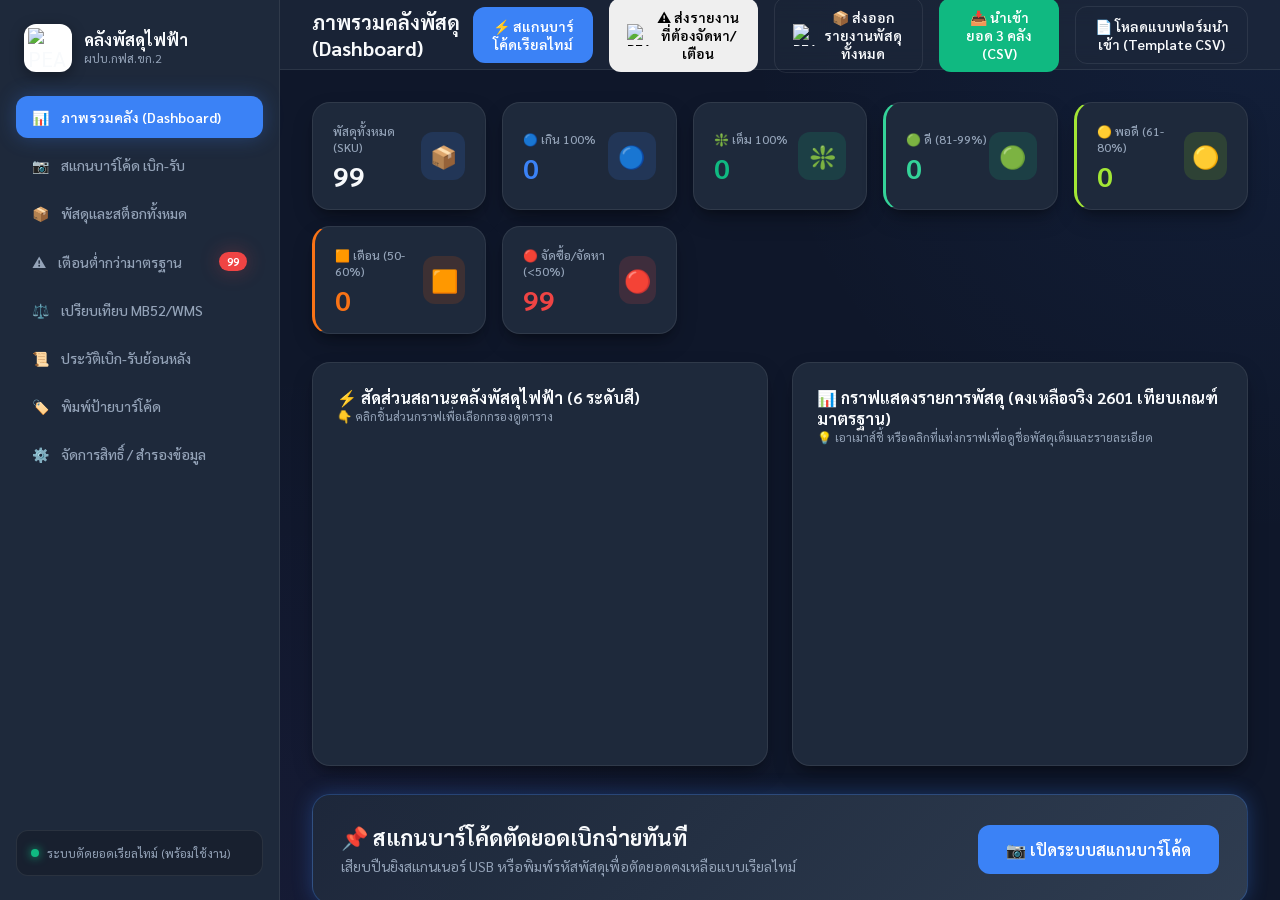
==== commit f861d709: "Optimize scan page spacing and responsiveness for mobile (v10.0)" ====
--- a/public/index.html
+++ b/public/index.html
@@ -6,7 +6,7 @@
     <title>ระบบตรวจนับคลังพัสดุและการเบิกจ่ายเรียลไทม์ (PEA Warehouse Management System)</title>
     
     <!-- CSS Dependencies -->
-    <link rel="stylesheet" href="css/styles.css?v=9.0">
+    <link rel="stylesheet" href="css/styles.css?v=10.0">
     
     <!-- JS Dependencies (Chart.js, JsBarcode & Html5Qrcode Camera Scanner via CDN) -->
     <script src="https://cdn.jsdelivr.net/npm/chart.js"></script>
--- a/public/css/styles.css
+++ b/public/css/styles.css
@@ -430,6 +430,41 @@
     color: white;
     border-color: var(--accent-primary);
     box-shadow: var(--shadow-glow);
+}
+
+/* SCANNER PAGE STYLING (Un-cramped & Mobile Optimized) */
+.scanner-box {
+    background: var(--bg-surface);
+    border: 1px solid var(--border-color);
+    border-radius: var(--radius-lg);
+    padding: 28px 24px;
+    box-shadow: var(--shadow-card);
+    margin-bottom: 24px;
+}
+
+.scan-input-group {
+    display: flex;
+    gap: 12px;
+}
+
+.scan-input {
+    flex: 1;
+    background: var(--bg-primary);
+    border: 2px solid var(--border-color);
+    border-radius: var(--radius-md);
+    padding: 14px 18px;
+    color: var(--text-primary);
+    font-size: 16px;
+    font-family: inherit;
+    transition: var(--transition-fast);
+}
+
+.scan-input:focus {
+    outline: none;
+    border-color: var(--accent-primary);
+    box-shadow: 0 0 12px rgba(59, 130, 246, 0.3);
+}
+
 /* Live Search Autocomplete Suggestions Dropdown */
 .search-autocomplete-box {
     position: absolute;
@@ -903,6 +938,22 @@
     }
 
     /* Table Cards & Filter Bar for Mobile */
+    .scanner-box {
+        padding: 20px 16px !important;
+        margin-bottom: 20px !important;
+    }
+
+    .scan-input-group {
+        flex-direction: column !important;
+        gap: 10px !important;
+    }
+
+    .scan-input-group .btn {
+        width: 100% !important;
+        font-size: 15px !important;
+        padding: 12px !important;
+    }
+
     .table-card {
         margin-bottom: 20px !important;
         position: relative !important;
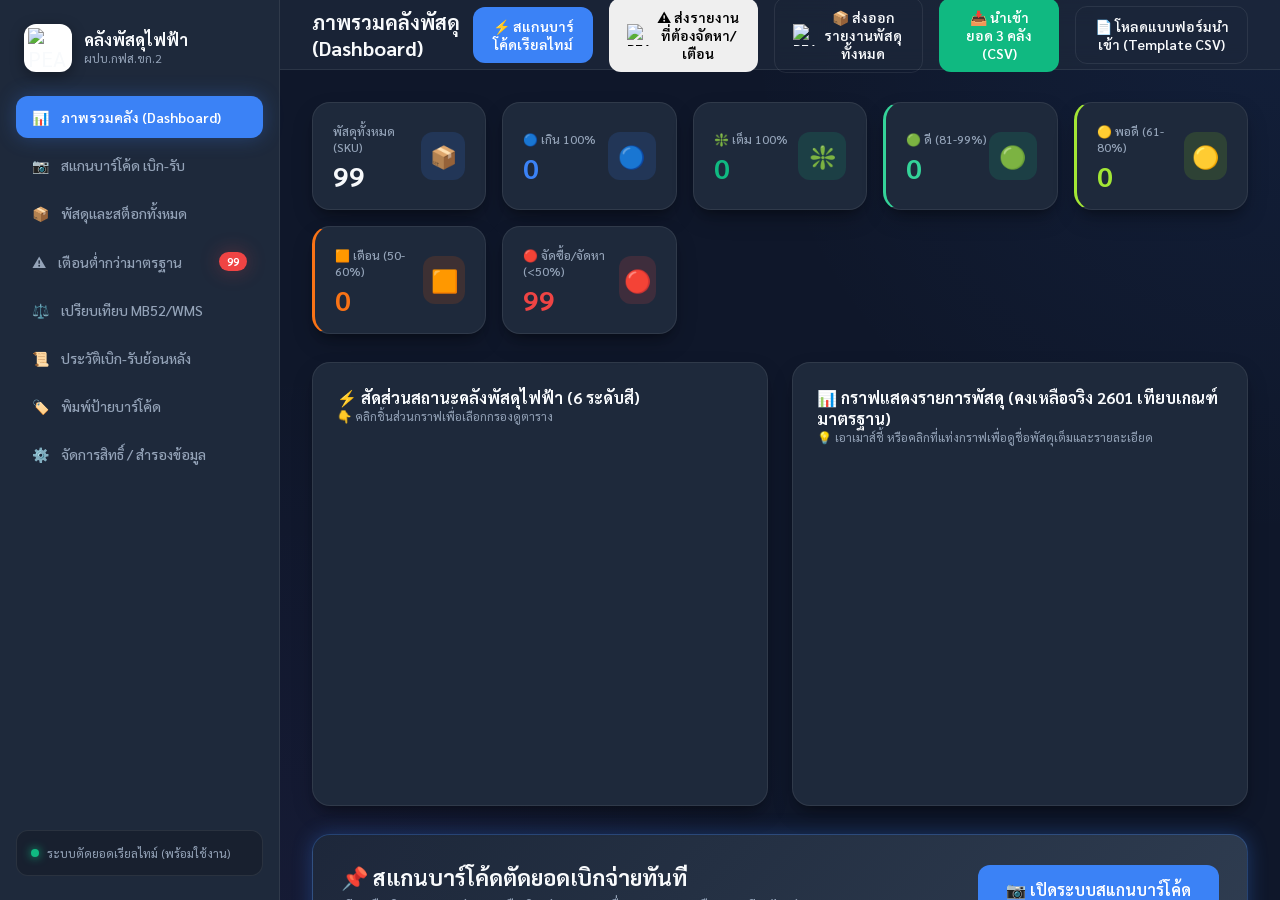
==== commit d914f520: "Fix chart bottom labels overlapping and layout padding (v13.0)" ====
--- a/public/index.html
+++ b/public/index.html
@@ -6,7 +6,7 @@
     <title>ระบบตรวจนับคลังพัสดุและการเบิกจ่ายเรียลไทม์ (PEA Warehouse Management System)</title>
     
     <!-- CSS Dependencies -->
-    <link rel="stylesheet" href="css/styles.css?v=10.0">
+    <link rel="stylesheet" href="css/styles.css?v=13.0">
     
     <!-- JS Dependencies (Chart.js, JsBarcode & Html5Qrcode Camera Scanner via CDN) -->
     <script src="https://cdn.jsdelivr.net/npm/chart.js"></script>
--- a/public/css/styles.css
+++ b/public/css/styles.css
@@ -398,7 +398,7 @@
 .chart-wrapper {
     position: relative;
     width: 100%;
-    height: 280px;
+    height: 320px;
 }
 
 /* Interactive Filter Pills */
@@ -838,11 +838,13 @@
         display: none !important;
     }
 
-    /* Main Content for Mobile */
+    /* Main Content for Mobile - Full Width Utilization */
     .main-content {
-        padding: 12px !important;
+        padding: 6px 4px !important;
         height: auto !important;
         overflow-y: visible !important;
+        width: 100% !important;
+        box-sizing: border-box !important;
     }
 
     /* Header & Action Buttons for Mobile */
@@ -852,9 +854,9 @@
         align-items: stretch !important;
         height: auto !important;
         min-height: auto !important;
-        padding: 12px 14px !important;
-        gap: 10px !important;
-        margin-bottom: 16px !important;
+        padding: 8px 6px !important;
+        gap: 8px !important;
+        margin-bottom: 12px !important;
         position: relative !important;
         top: auto !important;
         z-index: 10 !important;
@@ -873,37 +875,37 @@
         flex-wrap: nowrap !important;
         overflow-x: auto !important;
         white-space: nowrap !important;
-        gap: 8px !important;
+        gap: 6px !important;
         width: 100% !important;
         position: relative !important;
         z-index: 10 !important;
-        padding-bottom: 6px !important;
+        padding-bottom: 4px !important;
         -webkit-overflow-scrolling: touch;
     }
 
     .top-actions .btn {
         flex: 0 0 auto !important;
         font-size: 12px !important;
-        padding: 8px 14px !important;
+        padding: 8px 12px !important;
         white-space: nowrap !important;
         min-height: 38px !important;
         line-height: 1.3 !important;
     }
 
-    /* KPI Cards Grid for Mobile */
+    /* KPI Cards Grid for Mobile - Maximized Width */
     .stats-grid {
         grid-template-columns: repeat(2, 1fr) !important;
-        gap: 8px !important;
-        margin-top: 10px !important;
-        margin-bottom: 20px !important;
+        gap: 6px !important;
+        margin-top: 6px !important;
+        margin-bottom: 14px !important;
         clear: both !important;
         position: relative !important;
         z-index: 1 !important;
     }
 
     .stat-card {
-        padding: 10px 12px !important;
-        border-radius: var(--radius-md) !important;
+        padding: 8px 10px !important;
+        border-radius: var(--radius-sm) !important;
     }
 
     .stat-title {
@@ -916,36 +918,42 @@
 
     .stat-icon {
         font-size: 18px !important;
-        width: 38px !important;
-        height: 38px !important;
-    }
-
-    /* Top Charts Section for Mobile */
+        width: 36px !important;
+        height: 36px !important;
+    }
+
+    /* Top Charts Section for Mobile - Maximized Height & Edge Spacing */
     .top-charts-grid {
         display: flex !important;
         flex-direction: column !important;
-        gap: 16px !important;
-        margin-bottom: 20px !important;
+        gap: 12px !important;
+        margin-bottom: 14px !important;
     }
 
     .chart-card {
-        padding: 16px 14px !important;
+        padding: 12px 8px !important;
         border-radius: var(--radius-md) !important;
+        width: 100% !important;
+        box-sizing: border-box !important;
     }
 
     .chart-wrapper {
-        height: 240px !important;
-    }
-
-    /* Table Cards & Filter Bar for Mobile */
+        height: 300px !important;
+    }
+
+    /* Table Cards & Filter Bar for Mobile - Full Width */
     .scanner-box {
-        padding: 20px 16px !important;
-        margin-bottom: 20px !important;
+        padding: 16px 10px !important;
+        margin-bottom: 14px !important;
+        max-width: 100% !important;
+        width: 100% !important;
+        box-sizing: border-box !important;
+        border-radius: var(--radius-md) !important;
     }
 
     .scan-input-group {
         flex-direction: column !important;
-        gap: 10px !important;
+        gap: 8px !important;
     }
 
     .scan-input-group .btn {
@@ -955,17 +963,18 @@
     }
 
     .table-card {
-        margin-bottom: 20px !important;
+        margin-bottom: 14px !important;
         position: relative !important;
         z-index: 1 !important;
         overflow: hidden !important;
+        border-radius: var(--radius-md) !important;
     }
 
     .table-header {
-        padding: 12px 14px !important;
+        padding: 10px 8px !important;
         flex-direction: column !important;
         align-items: stretch !important;
-        gap: 10px !important;
+        gap: 8px !important;
     }
 
     .table-title {
@@ -979,15 +988,15 @@
         flex-wrap: nowrap !important;
         overflow-x: auto !important;
         white-space: nowrap !important;
-        gap: 6px !important;
-        padding-bottom: 6px !important;
+        gap: 4px !important;
+        padding-bottom: 4px !important;
         -webkit-overflow-scrolling: touch;
         width: 100% !important;
     }
 
     .filter-pill {
         font-size: 11px !important;
-        padding: 6px 12px !important;
+        padding: 5px 10px !important;
         flex-shrink: 0 !important;
         white-space: nowrap !important;
     }
@@ -999,18 +1008,20 @@
 
     .data-table th, 
     .data-table td {
-        padding: 8px 10px !important;
-        font-size: 12px !important;
+        padding: 8px 6px !important;
+        font-size: 12.5px !important;
         white-space: nowrap !important;
     }
 
-    /* Modals for Mobile */
+    /* Modals for Mobile - Maximized Viewport Width */
     .modal-card {
-        padding: 20px 16px !important;
-        max-width: 95vw !important;
-        max-height: 90vh !important;
+        padding: 16px 12px !important;
+        width: 98vw !important;
+        max-width: 98vw !important;
+        max-height: 94vh !important;
         overflow-y: auto !important;
-        border-radius: var(--radius-md) !important;
+        border-radius: 12px !important;
+        margin: 0 auto !important;
     }
 
     .modal-title {
@@ -1025,7 +1036,56 @@
 
 @media (max-width: 480px) {
     .stats-grid {
-        grid-template-columns: 1fr !important;
+        grid-template-columns: repeat(2, 1fr) !important;
+        gap: 6px !important;
+    }
+
+    .stat-card {
+        padding: 8px 10px !important;
+    }
+
+    .stat-value {
+        font-size: 18px !important;
+    }
+}
+
+@media (max-width: 640px) {
+    .barcode-labels-grid {
+        grid-template-columns: repeat(auto-fill, minmax(140px, 1fr)) !important;
+        gap: 10px !important;
+    }
+    
+    .barcode-label-item {
+        padding: 10px 8px !important;
+    }
+
+    .barcode-label-item h4 {
+        font-size: 11px !important;
+        height: 32px !important;
+    }
+
+    .scan-banner {
+        flex-direction: column !important;
+        align-items: stretch !important;
+        gap: 14px !important;
+        padding: 18px 16px !important;
+    }
+
+    .scan-banner-info h2 {
+        font-size: 18px !important;
+    }
+
+    .scan-banner .btn {
+        width: 100% !important;
+    }
+
+    .settings-card {
+        padding: 16px 14px !important;
+    }
+
+    .settings-card .btn {
+        width: 100% !important;
+        margin-bottom: 8px !important;
     }
 }
 
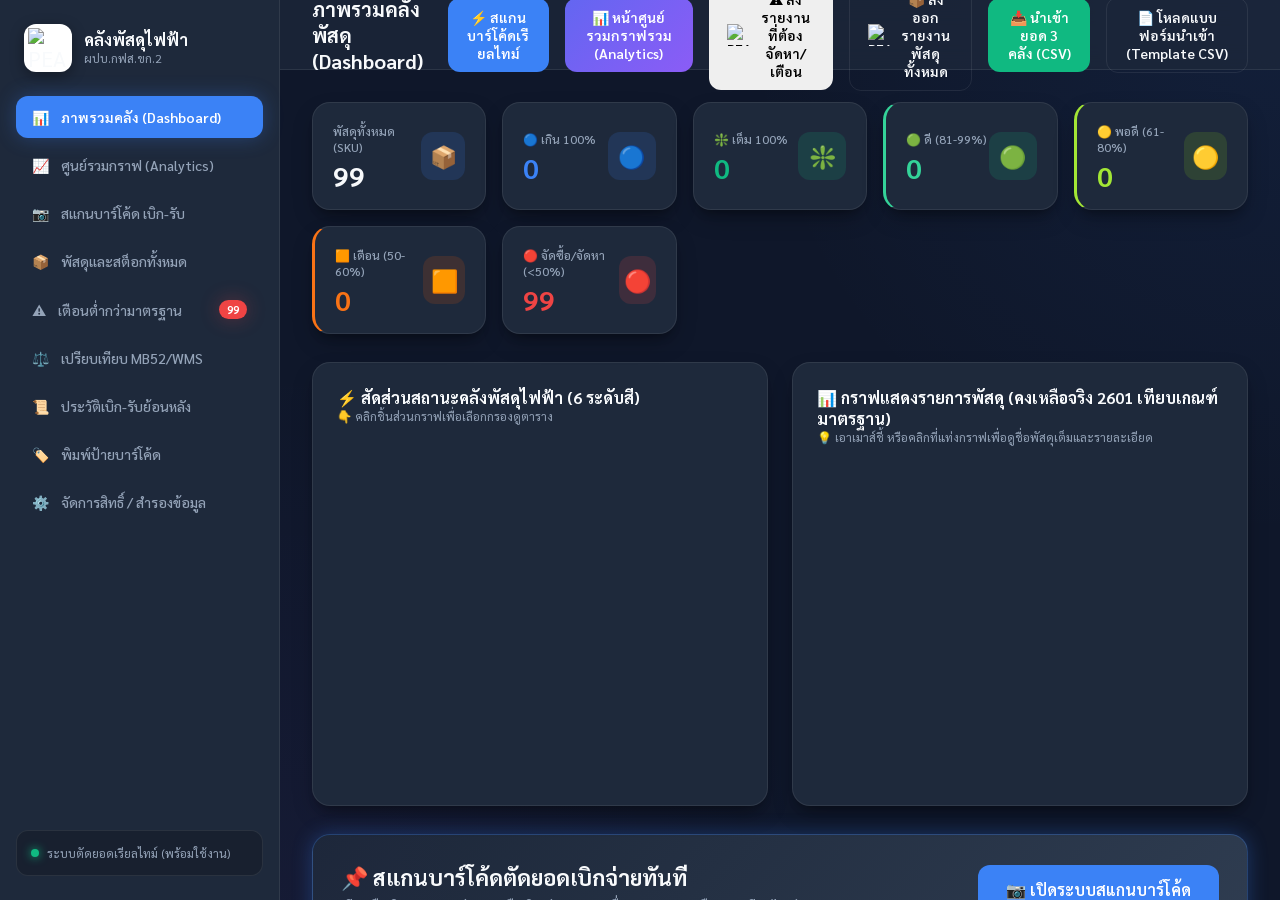
==== commit c9b2e1e0: "Add dedicated charts.html analytics page while preserving original index.html" ====
--- a/public/index.html
+++ b/public/index.html
@@ -31,6 +31,9 @@
                 <li class="nav-item active" data-tab="dashboard">
                     <span>📊</span> ภาพรวมคลัง (Dashboard)
                 </li>
+                <li class="nav-item" onclick="window.location.href='charts.html'">
+                    <span>📈</span> ศูนย์รวมกราฟ (Analytics)
+                </li>
                 <li class="nav-item" data-tab="scan">
                     <span>📷</span> สแกนบาร์โค้ด เบิก-รับ
                 </li>
@@ -71,6 +74,9 @@
                 <div class="top-actions">
                     <button class="btn btn-primary" onclick="app.switchTab('scan')">
                         ⚡ สแกนบาร์โค้ดเรียลไทม์
+                    </button>
+                    <button class="btn btn-primary" style="background: linear-gradient(135deg, #6366f1, #8b5cf6); border-color: #6366f1;" onclick="window.location.href='charts.html'">
+                        📊 หน้าศูนย์รวมกราฟรวม (Analytics)
                     </button>
                     <button class="btn btn-warning" onclick="app.exportReorderReport()" style="display: inline-flex; align-items: center; gap: 8px;">
                         <img src="https://lh3.googleusercontent.com/d/1NlyJ3Hu-nC9CjVQD8YRNjFdaChjF1O44" alt="PEA Logo" style="width: 22px; height: 22px; object-fit: contain;"> ⚠️ ส่งรายงานที่ต้องจัดหา/เตือน
